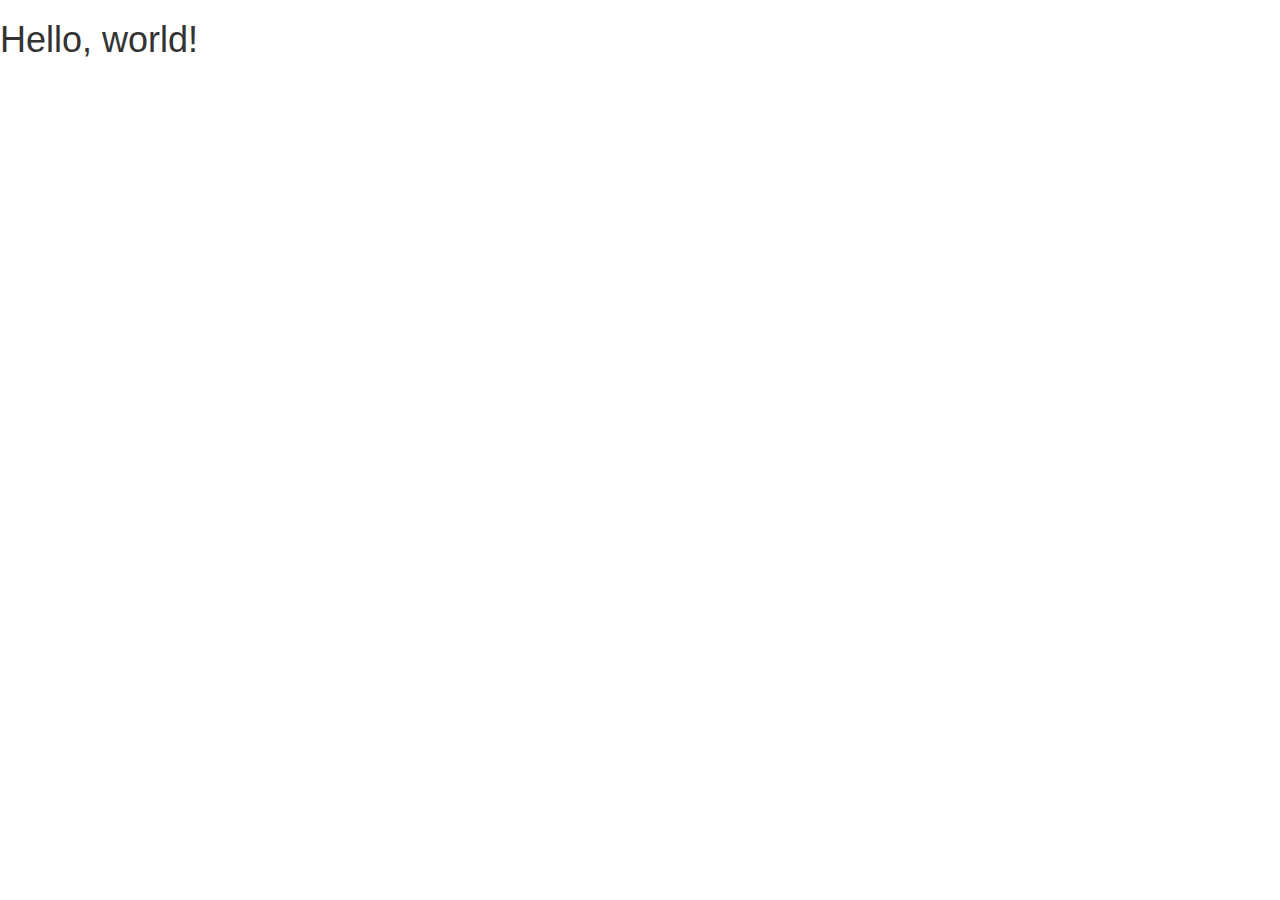
==== contact.html @ 61744850 "nav-bar on portfolio index.html sheet" ====
<!doctype html>
<html lang="en">
  <head>
    <meta charset="utf-8">
    <meta http-equiv="X-UA-Compatible" content="IE=edge">
    <meta name="viewport" content="width=device-width, initial-scale=1">
    <!-- The above 3 meta tags *must* come first in the head; any other head content must come *after* these tags -->
    <title>Bootstrap 101 Template</title>

    <!-- Bootstrap -->
    <link rel="stylesheet" href="https://stackpath.bootstrapcdn.com/bootstrap/3.4.1/css/bootstrap.min.css" integrity="sha384-HSMxcRTRxnN+Bdg0JdbxYKrThecOKuH5zCYotlSAcp1+c8xmyTe9GYg1l9a69psu" crossorigin="anonymous">

    <!-- HTML5 shim and Respond.js for IE8 support of HTML5 elements and media queries -->
    <!-- WARNING: Respond.js doesn't work if you view the page via file:// -->
    <!--[if lt IE 9]>
      <script src="https://oss.maxcdn.com/html5shiv/3.7.3/html5shiv.min.js"></script>
      <script src="https://oss.maxcdn.com/respond/1.4.2/respond.min.js"></script>
    <![endif]-->
  </head>
  <body>
    <h1>Hello, world!</h1>

    <!-- jQuery (necessary for Bootstrap's JavaScript plugins) -->
    <script src="https://code.jquery.com/jquery-1.12.4.min.js" integrity="sha384-nvAa0+6Qg9clwYCGGPpDQLVpLNn0fRaROjHqs13t4Ggj3Ez50XnGQqc/r8MhnRDZ" crossorigin="anonymous"></script>
    <!-- Include all compiled plugins (below), or include individual files as needed -->
    <script src="https://stackpath.bootstrapcdn.com/bootstrap/3.4.1/js/bootstrap.min.js" integrity="sha384-aJ21OjlMXNL5UyIl/XNwTMqvzeRMZH2w8c5cRVpzpU8Y5bApTppSuUkhZXN0VxHd" crossorigin="anonymous"></script>
  </body>
</html>
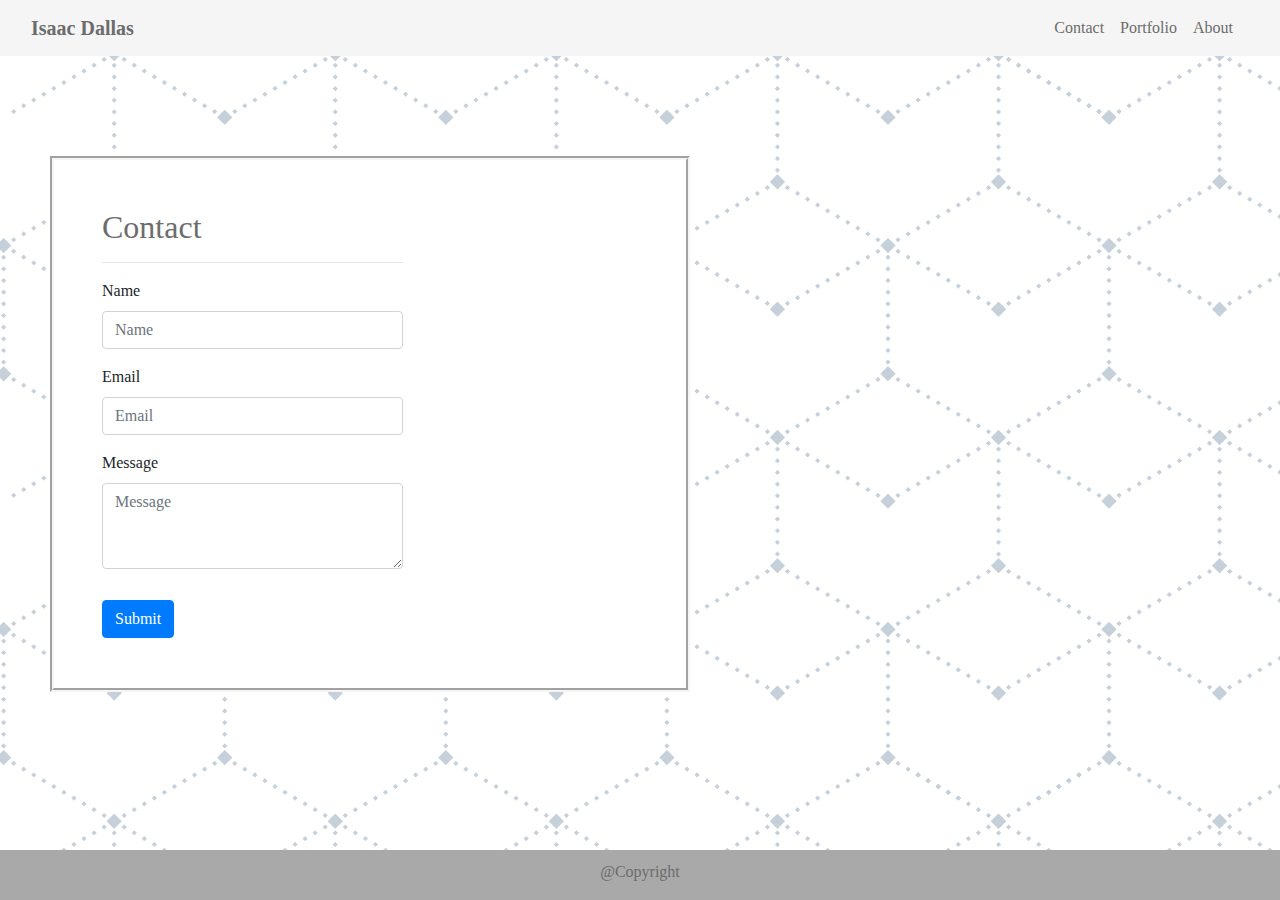
==== commit fdaa08bf: "styled contact page completed" ====
--- a/contact.html
+++ b/contact.html
@@ -1,28 +1,82 @@
 <!doctype html>
 <html lang="en">
   <head>
+    <!-- Required meta tags -->
     <meta charset="utf-8">
-    <meta http-equiv="X-UA-Compatible" content="IE=edge">
-    <meta name="viewport" content="width=device-width, initial-scale=1">
-    <!-- The above 3 meta tags *must* come first in the head; any other head content must come *after* these tags -->
-    <title>Bootstrap 101 Template</title>
+    <meta name="viewport" content="width=device-width, initial-scale=1, shrink-to-fit=no">
 
-    <!-- Bootstrap -->
-    <link rel="stylesheet" href="https://stackpath.bootstrapcdn.com/bootstrap/3.4.1/css/bootstrap.min.css" integrity="sha384-HSMxcRTRxnN+Bdg0JdbxYKrThecOKuH5zCYotlSAcp1+c8xmyTe9GYg1l9a69psu" crossorigin="anonymous">
+    <!-- Bootstrap CSS -->
+    <link rel="stylesheet" href="https://stackpath.bootstrapcdn.com/bootstrap/4.3.1/css/bootstrap.min.css" integrity="sha384-ggOyR0iXCbMQv3Xipma34MD+dH/1fQ784/j6cY/iJTQUOhcWr7x9JvoRxT2MZw1T" crossorigin="anonymous">
+    <link rel="stylesheet" href="style.css">
+    <title>Hello, world!</title>
+  </head>
+  <body>    
+    <nav class="navbar navbar-expand-lg navbar-light" style="background-color:#F5F5F5">
+      <div class="container-fluid">
+        <a class="navbar-brand" href="#" style="font-weight: bold; color: #6C6C6C">Isaac Dallas</a>
 
-    <!-- HTML5 shim and Respond.js for IE8 support of HTML5 elements and media queries -->
-    <!-- WARNING: Respond.js doesn't work if you view the page via file:// -->
-    <!--[if lt IE 9]>
-      <script src="https://oss.maxcdn.com/html5shiv/3.7.3/html5shiv.min.js"></script>
-      <script src="https://oss.maxcdn.com/respond/1.4.2/respond.min.js"></script>
-    <![endif]-->
-  </head>
-  <body>
-    <h1>Hello, world!</h1>
+        <ul class="nav navbar-right">
+          <li class="mr-3"><a href="contact.html">Contact</a></li>
+          <li class="mr-3"><a href="portfolio.html">Portfolio</a></li>
+          <li class="mr-3"><a href="index.html">About</a></li>
+        </ul>
+      </div>
+    </nav>
 
-    <!-- jQuery (necessary for Bootstrap's JavaScript plugins) -->
-    <script src="https://code.jquery.com/jquery-1.12.4.min.js" integrity="sha384-nvAa0+6Qg9clwYCGGPpDQLVpLNn0fRaROjHqs13t4Ggj3Ez50XnGQqc/r8MhnRDZ" crossorigin="anonymous"></script>
-    <!-- Include all compiled plugins (below), or include individual files as needed -->
-    <script src="https://stackpath.bootstrapcdn.com/bootstrap/3.4.1/js/bootstrap.min.js" integrity="sha384-aJ21OjlMXNL5UyIl/XNwTMqvzeRMZH2w8c5cRVpzpU8Y5bApTppSuUkhZXN0VxHd" crossorigin="anonymous"></script>
+    <div>
+    </div>
+    <div class="container-contact">
+      <div class="row">
+        <div class="col-md-6 ml-5">
+          <h2 class="mt-5">Contact<hr></h2>
+          <form>
+          <div class="form-group">
+            <label for="formGroupExampleInput">Name</label>
+            <input type="text" class="form-control" id="formGroupExampleInput" placeholder="Name">
+          </div>
+          <div class="form-group">
+            <label for="formGroupExampleInput">Email</label>
+            <input type="text" class="form-control" id="formGroupExampleInput" placeholder="Email">
+          </div>
+          <div class="form-group">
+            <label for="exampleFormControlTextarea1">Message</label>
+            <textarea class="form-control" id="exampleFormControlTextarea1" rows="3" placeholder="Message"></textarea>
+          </div>
+            <div class="buttonForm">
+              <button type="submit" class="btn btn-primary">Submit</button>
+            </div>
+          </div>
+          </form>
+        </div>
+        <div class="footer">
+          <p>@Copyright</p>
+        </div>
+
+         
+        <!-- </div>
+            <div class="col-md-6">
+              <form style="width:100%">
+                <div class="form-group">
+                  <label for="formGroupExampleInput">Name</label>
+                  <input type="text" class="form-control" id="formGroupExampleInput" placeholder="Example input">
+                </div>
+                <div class="form-group">
+                  <label for="formGroupExampleInput2">Another label</label>
+                  <input type="text" class="form-control" id="formGroupExampleInput2" placeholder="Another input">
+                  <div class="form-group">
+                    <label for="formGroupExampleInput2">Another label</label>
+                    <input type="text" class="form-control" id="formGroupExampleInput2" placeholder="Another input">
+                </div>
+              </form> -->
+      </div>
+    </div>
+ 
+
+
+    <!-- Optional JavaScript -->
+    <!-- jQuery first, then Popper.js, then Bootstrap JS -->
+    <script src="https://code.jquery.com/jquery-3.3.1.slim.min.js" integrity="sha384-q8i/X+965DzO0rT7abK41JStQIAqVgRVzpbzo5smXKp4YfRvH+8abtTE1Pi6jizo" crossorigin="anonymous"></script>
+    <script src="https://cdnjs.cloudflare.com/ajax/libs/popper.js/1.14.7/umd/popper.min.js" integrity="sha384-UO2eT0CpHqdSJQ6hJty5KVphtPhzWj9WO1clHTMGa3JDZwrnQq4sF86dIHNDz0W1" crossorigin="anonymous"></script>
+    <script src="https://stackpath.bootstrapcdn.com/bootstrap/4.3.1/js/bootstrap.min.js" integrity="sha384-JjSmVgyd0p3pXB1rRibZUAYoIIy6OrQ6VrjIEaFf/nJGzIxFDsf4x0xIM+B07jRM" crossorigin="anonymous"></script>
   </body>
 </html>--- a/style.css
+++ b/style.css
@@ -0,0 +1,55 @@
+/* .navbar{
+    margin-bottom:0;
+    border-radius:50;
+}
+.navbar-brand{
+    background-color: lemonchiffon;
+    color: white;
+}
+.navbar-right{
+    font-style: bold;
+} */
+body{
+    background-image: url("./Assets/Images/Web-Background.png");
+    font-family: Georgia, 'Times New Roman', Times, serif;
+}
+.contactPageHeader{
+    background:lemonchiffon;
+}
+
+a {color:#6C6C6C;}
+a:hover {color:#212121;}
+
+.container-contact{
+    background-color: white; 
+    width:50%;
+    margin-top: 100px;
+    margin-left: 50px;
+    border-style: groove;
+    border-color: #F5F5F5;
+    border-width:4px;
+    padding-bottom:50px;
+
+}
+
+.buttonForm{
+    padding-top: 15px;
+}
+
+h2{
+    color:#6C6C6C;
+}
+
+.footer {
+  position: fixed;
+  left: 0;
+  bottom: 0;
+  width: 100%;
+  background-color: darkgray;
+  padding-top: 10px;
+  color: #6C6C6C;
+  text-align: center;}
+
+  .footerText{
+      padding: 5px;
+  }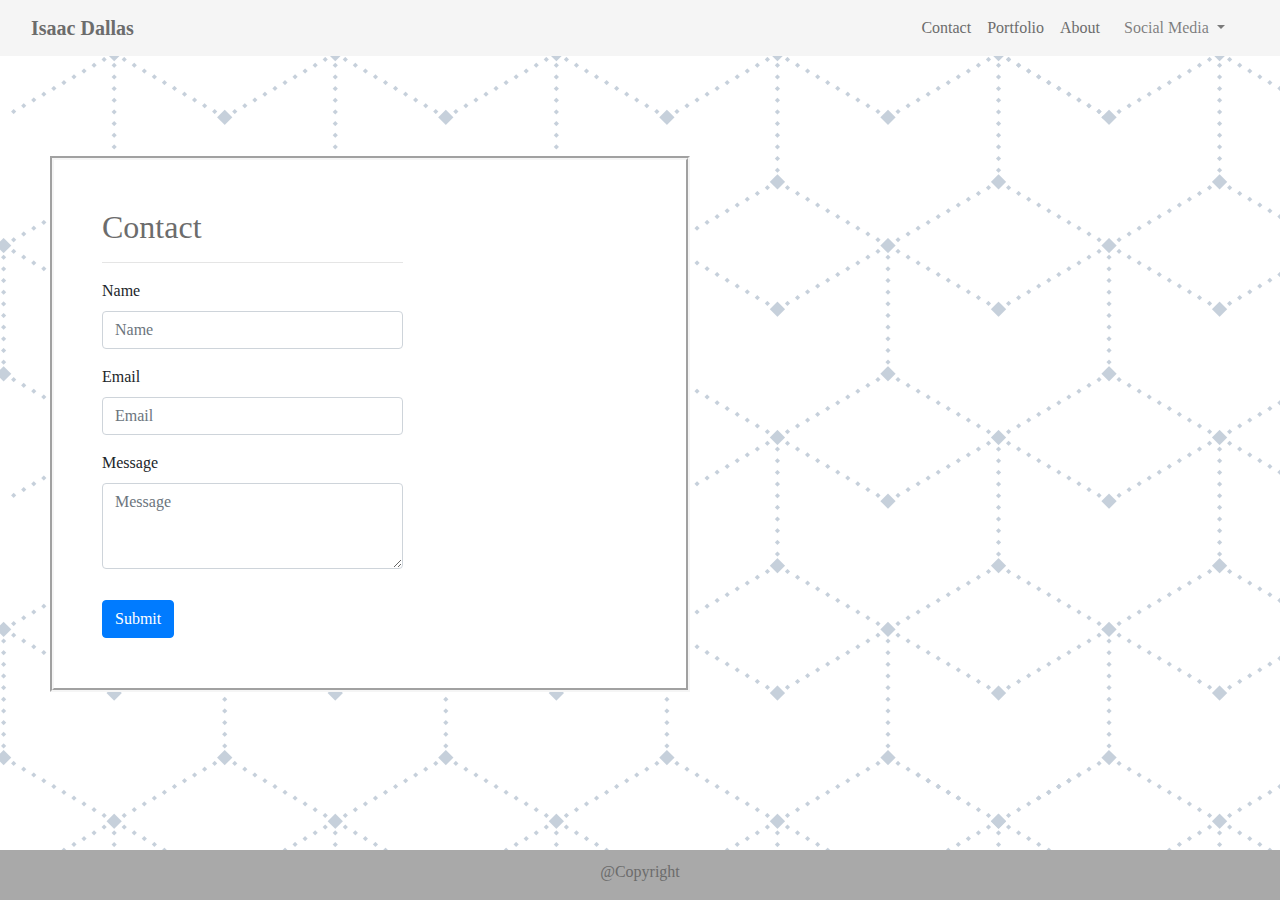
==== commit 6c9f2905: "updated website to include more personal about me and added pictures/ updated the nav bar to include" ====
--- a/contact.html
+++ b/contact.html
@@ -19,26 +19,37 @@
           <li class="mr-3"><a href="contact.html">Contact</a></li>
           <li class="mr-3"><a href="portfolio.html">Portfolio</a></li>
           <li class="mr-3"><a href="index.html">About</a></li>
+          <li class="mr-3"id="navBarDropDown">
+            <ul class="navbar-nav mr-auto">
+              <li class="nav-item dropdown">
+                <a class="nav-link dropdown-toggle" href="#" id="navbarDropdown" role="button" data-toggle="dropdown" aria-haspopup="true" aria-expanded="false">
+                  Social Media
+                </a>
+                <div class="dropdown-menu" aria-labelledby="navbarDropdown">
+                  <a class="dropdown-item" href="https://www.linkedin.com/in/isaacjdallas/">LinkedIn</a>
+                  <a class="dropdown-item" href="https://github.com/idallas93">GitHub</a>
+                  <a class="dropdown-item" href="https://stackoverflow.com/users/14122343/isaac-dallas?tab=profile">Stack Overflow</a>
+                </div>
+              </li>
+            </ul>
+           </li>
         </ul>
       </div>
     </nav>
-
-    <div>
-    </div>
-    <div class="container-contact">
+    <div class="containerMaster">
       <div class="row">
-        <div class="col-md-6 ml-5">
+        <div class="col-md-6 ml-5" >
           <h2 class="mt-5">Contact<hr></h2>
           <form>
-          <div class="form-group">
+          <div class="form-group row-auto">
             <label for="formGroupExampleInput">Name</label>
             <input type="text" class="form-control" id="formGroupExampleInput" placeholder="Name">
           </div>
-          <div class="form-group">
+          <div class="form-group row-auto">
             <label for="formGroupExampleInput">Email</label>
             <input type="text" class="form-control" id="formGroupExampleInput" placeholder="Email">
           </div>
-          <div class="form-group">
+          <div class="form-group row-auto">
             <label for="exampleFormControlTextarea1">Message</label>
             <textarea class="form-control" id="exampleFormControlTextarea1" rows="3" placeholder="Message"></textarea>
           </div>
--- a/style.css
+++ b/style.css
@@ -13,14 +13,11 @@
     background-image: url("./Assets/Images/Web-Background.png");
     font-family: Georgia, 'Times New Roman', Times, serif;
 }
-.contactPageHeader{
-    background:lemonchiffon;
-}
 
 a {color:#6C6C6C;}
 a:hover {color:#212121;}
 
-.container-contact{
+.containerMaster{
     background-color: white; 
     width:50%;
     margin-top: 100px;
@@ -29,12 +26,12 @@
     border-color: #F5F5F5;
     border-width:4px;
     padding-bottom:50px;
-
+    margin-bottom:75px;
 }
 
 .buttonForm{
     padding-top: 15px;
-}
+} 
 
 h2{
     color:#6C6C6C;
@@ -50,6 +47,20 @@
   color: #6C6C6C;
   text-align: center;}
 
-  .footerText{
-      padding: 5px;
-  }+.pageHeader{
+    padding-top:10px;
+}
+
+.img-responsive{
+    margin:5px;
+}
+.nav-link {
+    padding: 0px;
+    color:#6C6C6C;
+}
+.img-responsive{
+    border: solid;
+    border-width: 5px;
+    border-color: #6C6C6C;
+
+}